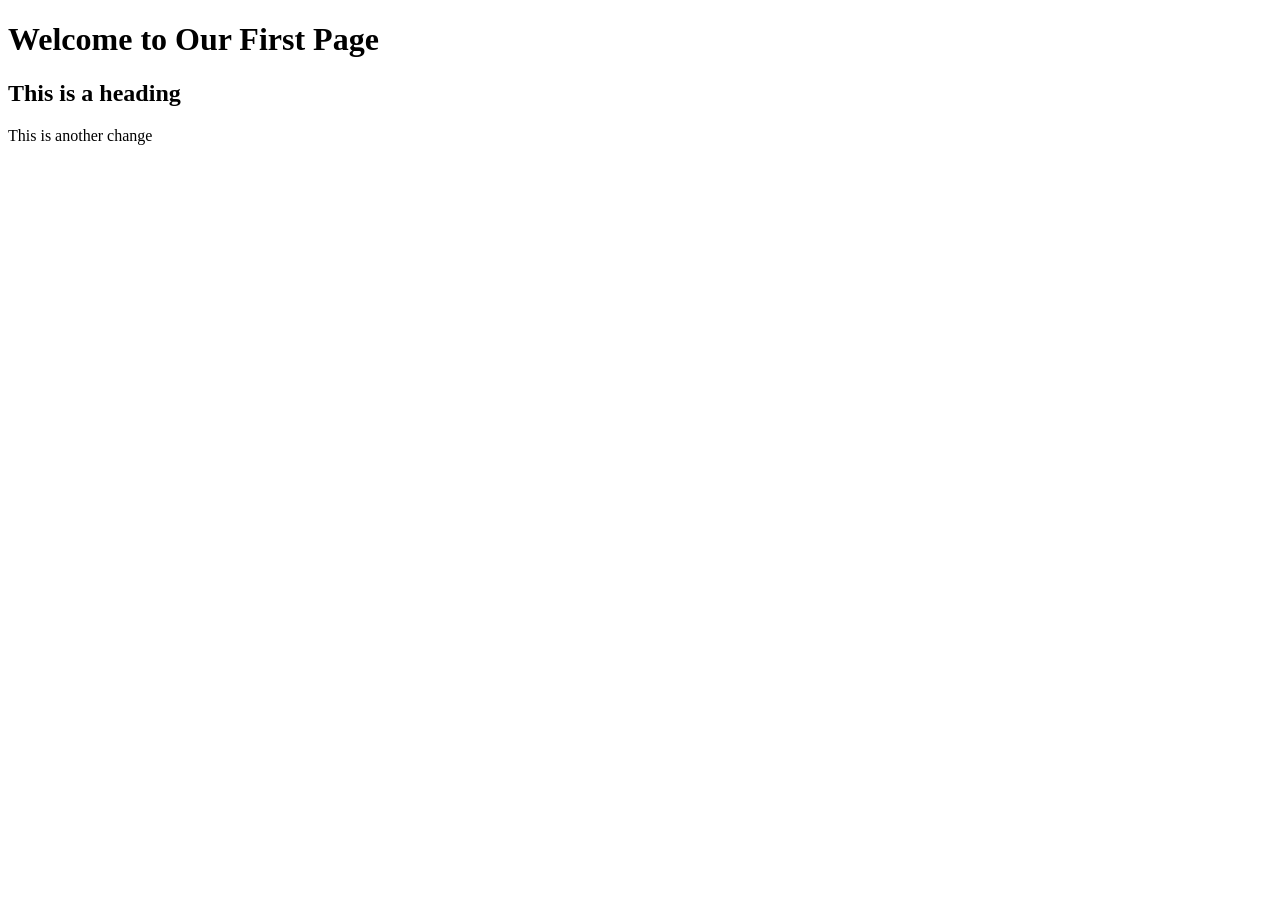
==== index.html @ d9be9b26 "Created first page" ====
<!DOCTYPE html>
<html lang="en">
<head>
    <meta charset="UTF-8">
    <meta name="viewport" content="width=device-width, initial-scale=1.0">
    <title>Our First Page</title>
</head>
<body>
    <h1>Welcome to Our First Page</h1>
    <h2>This is a heading</h2>
    <p>This is another change</p>
</body>
</html>
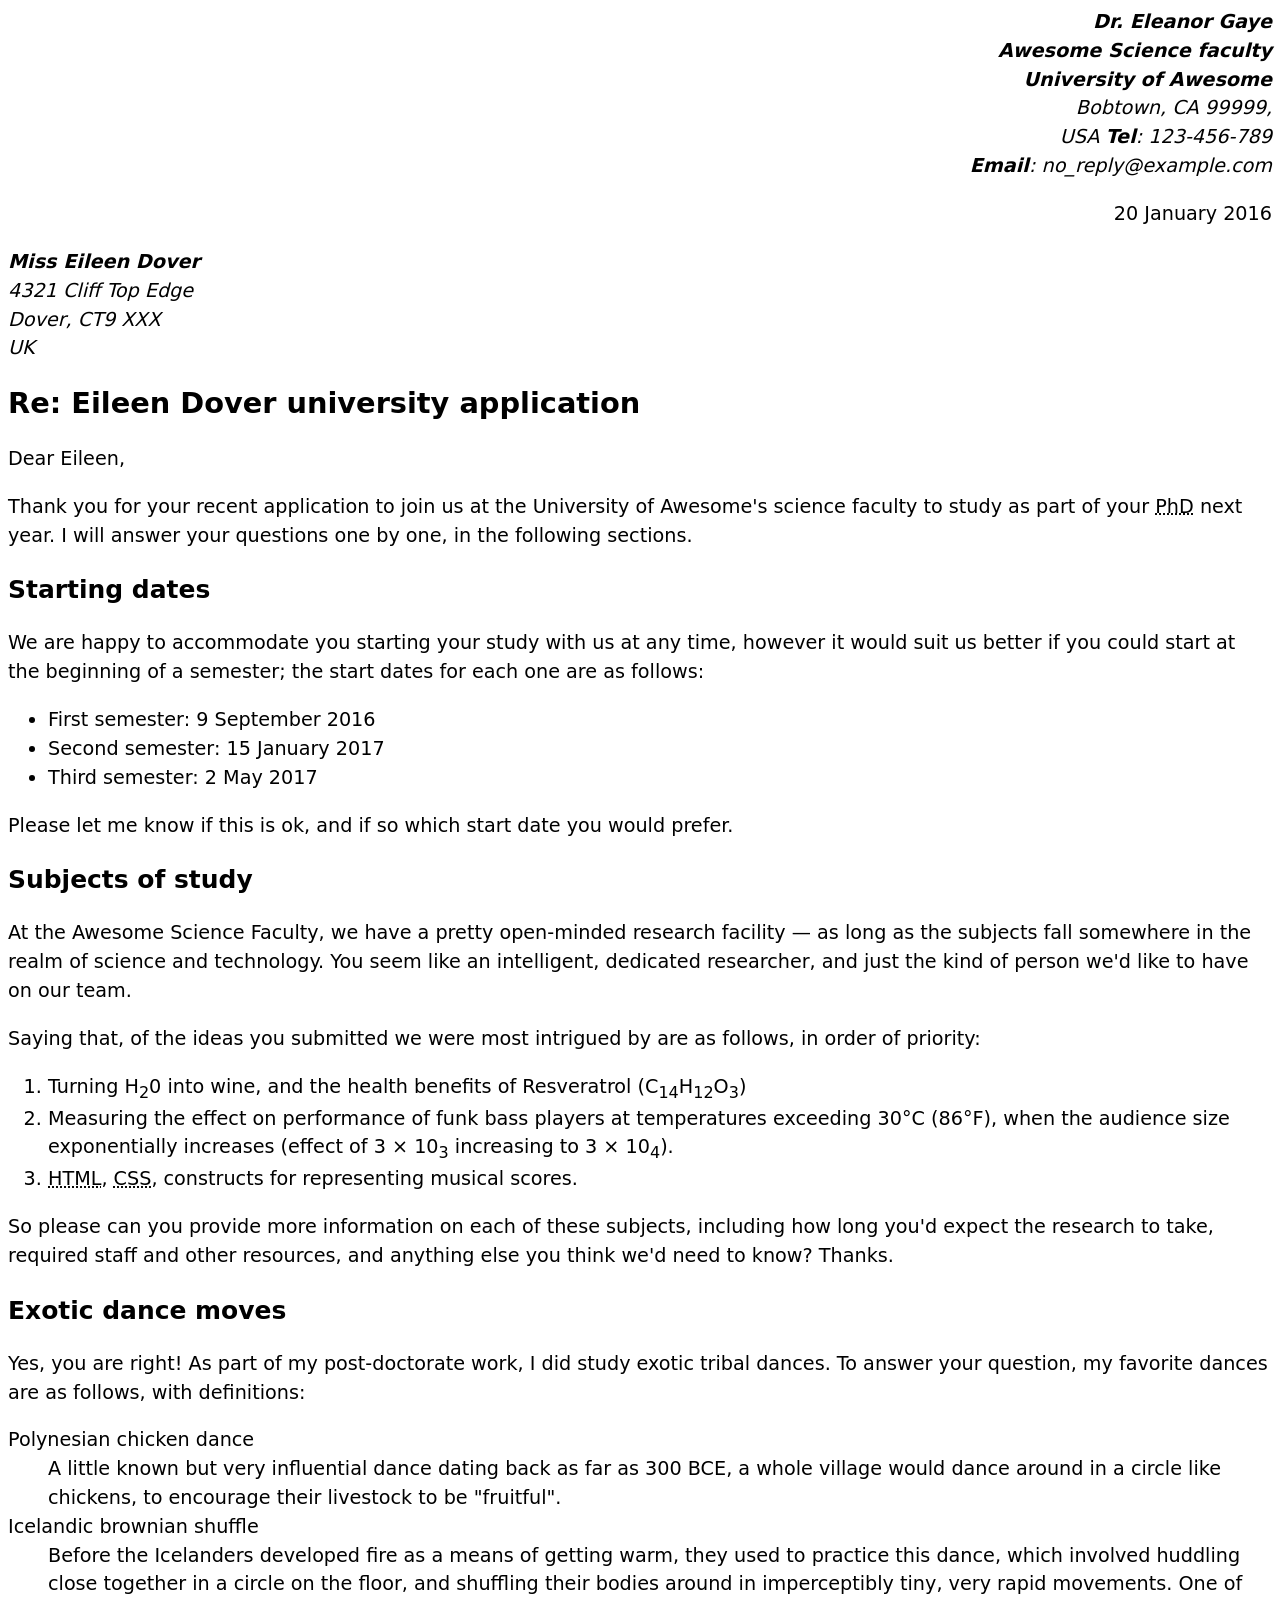
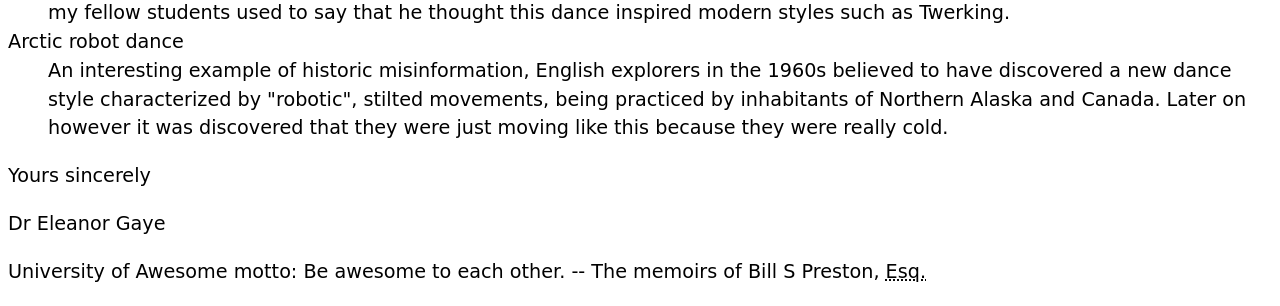
==== commit 63bc6c54: "Add files via upload" ====
--- a/index.html
+++ b/index.html
@@ -1,13 +1,172 @@
-<!DOCTYPE html>
-<html lang="en">
-<head>
-    <meta charset="UTF-8">
-    <meta name="viewport" content="width=device-width, initial-scale=1.0">
-    <title>Our First Page</title>
-</head>
-<body>
-    <h1>Welcome to Our First Page</h1>
-    <h2>This is a heading</h2>
-    <p>This is another change</p>
-</body>
+<!--
+Name: Mark Mutebi
+File: Assignment 1.html
+Date: 02 Februaury 2026
+This file is for assignment 1 part 1.
+-->
+
+<!DOCTYPE html>
+<html lang="en">
+<head>
+    <meta charset="UTF-8">
+    <meta name="viewport" content="width=device-width, initial-scale=1.0">
+    <title>Awesome science application correspondence</title>
+    <style>
+    body {
+  font: 1.2em / 1.5 system-ui;
+}
+
+.sender-column {
+  text-align: right;
+}
+
+h1 {
+  font-size: 1.5em;
+}
+
+h2 {
+  font-size: 1.3em;
+}</style>
+</head>
+
+<body>
+
+    <address class="sender-column">
+        <strong>Dr. Eleanor Gaye</strong><br>
+        <strong>Awesome Science faculty</strong><br>
+        <strong>University of Awesome</strong><br>
+        Bobtown, CA 99999,<br>
+        USA
+        <strong>Tel</strong>: 123-456-789<br>
+        <strong>Email</strong>: no_reply@example.com
+    </address>
+    
+ <p class="sender-column">
+    <time datetime="2016-01-20">20 January 2016</time>
+ </p>
+
+ <address>
+    <strong>Miss Eileen Dover</strong><br>
+    4321 Cliff Top Edge<br>
+    Dover, CT9 XXX<br>
+    UK
+ </address>
+
+
+ <h1>Re: Eileen Dover university application</h1>
+
+ <p>Dear Eileen,</p>
+
+ <p>
+    Thank you for your recent application to join us at the University of
+    Awesome's science faculty to study as part of your
+    <abbr title="Doctor of Philosophy">PhD</abbr> next year. I will answer your
+    questions one by one, in the following sections.
+ </p>
+
+ <h2>Starting dates</h2>
+
+ <p>
+    We are happy to accommodate you starting your study with us at any time,
+    however it would suit us better if you could start at the beginning of a
+    semester; the start dates for each one are as follows:
+ </p>
+
+ <ul>
+    <li>First semester:<time datetime="2016-09-09"> </time>9 September 2016</time></li>
+    <li>Second semester: <time datetime="2017-01-15"> </time>15 January 2017</time></li>
+    <li>Third semester: <time datetime="2017-05-02"> </time>2 May 2017</time></li>
+ </ul>
+
+ <p>
+    Please let me know if this is ok, and if so which start date you would prefer.
+ </p>
+ 
+ <h2>Subjects of study</h2>
+
+ <p>
+    At the Awesome Science Faculty, we have a pretty open-minded research
+    facility — as long as the subjects fall somewhere in the realm of science
+    and technology. You seem like an intelligent, dedicated researcher, and
+    just the kind of person we'd like to have on our team.
+ </p>
+
+ <p>
+ Saying that, of the
+ ideas you submitted we were most intrigued by are as follows, in order of
+ priority:
+ </p>
+
+ <ol>
+    <li>
+        Turning H<sub>2</sub>0 into wine, and the health benefits of Resveratrol
+        (C<sub>14</sub>H<sub>12</sub>O<sub>3</sub>)
+
+    </li>
+    <li>
+        Measuring the effect on performance of funk bass players at temperatures
+     exceeding 30°C (86°F), when the audience size exponentially increases
+     (effect of 3 × 10<sub>3</sub> increasing to 3 × 10<sub>4</sub>).
+    </li>
+    <li>
+        <abbr title="Hypertext markup Language">HTML</abbr>,
+        <abbr title="Cascading Style Sheets">CSS</abbr>, constructs for representing musical scores.
+    </li>
+ </ol>
+
+ <p>
+    So please can you provide more information on each of these subjects,
+    including how long you'd expect the research to take, required staff and
+    other resources, and anything else you think we'd need to know? Thanks.
+ </p>
+
+ <h2>Exotic dance moves</h2>
+
+ <p>
+    Yes, you are right! As part of my post-doctorate work, I
+    did study exotic tribal dances. To answer your question, my
+    favorite dances are as follows, with definitions:
+ </p>
+
+  <dl>
+    <dt>Polynesian chicken dance</dt>
+    <dd>
+        A little known but very influential dance dating back as far as
+        <time datetime="-0300">300 BCE</time>, a whole village would dance 
+        around in a circle like chickens, to encourage their livestock to
+        be "fruitful".
+    </dd>
+    
+    <dt>Icelandic brownian shuffle</dt>
+    <dd>
+        Before the Icelanders developed fire as a means of getting warm, they
+        used to practice this dance, which involved huddling close together in a
+        circle on the floor, and shuffling their bodies around in imperceptibly
+        tiny, very rapid movements. One of my fellow students used to say that
+        he thought this dance inspired modern styles such as Twerking.
+    </dd>
+    
+    <dt>Arctic robot dance</dt>
+    <dd>
+        An interesting example of historic misinformation, English explorers in
+        the 1960s believed to have discovered a new dance style characterized by
+        "robotic", stilted movements, being practiced by inhabitants of Northern
+        Alaska and Canada. Later on however it was discovered that they were
+        just moving like this because they were really cold.
+    </dd>
+    
+ </dl>
+
+
+ <p>Yours sincerely</p>
+
+ <p>Dr Eleanor Gaye</p>
+
+ <p>
+    University of Awesome motto: Be awesome to each other. --
+The memoirs of Bill S Preston,
+<abbr title="Esquire">Esq.</abbr>
+ </p>
+    
+</body>
 </html>
